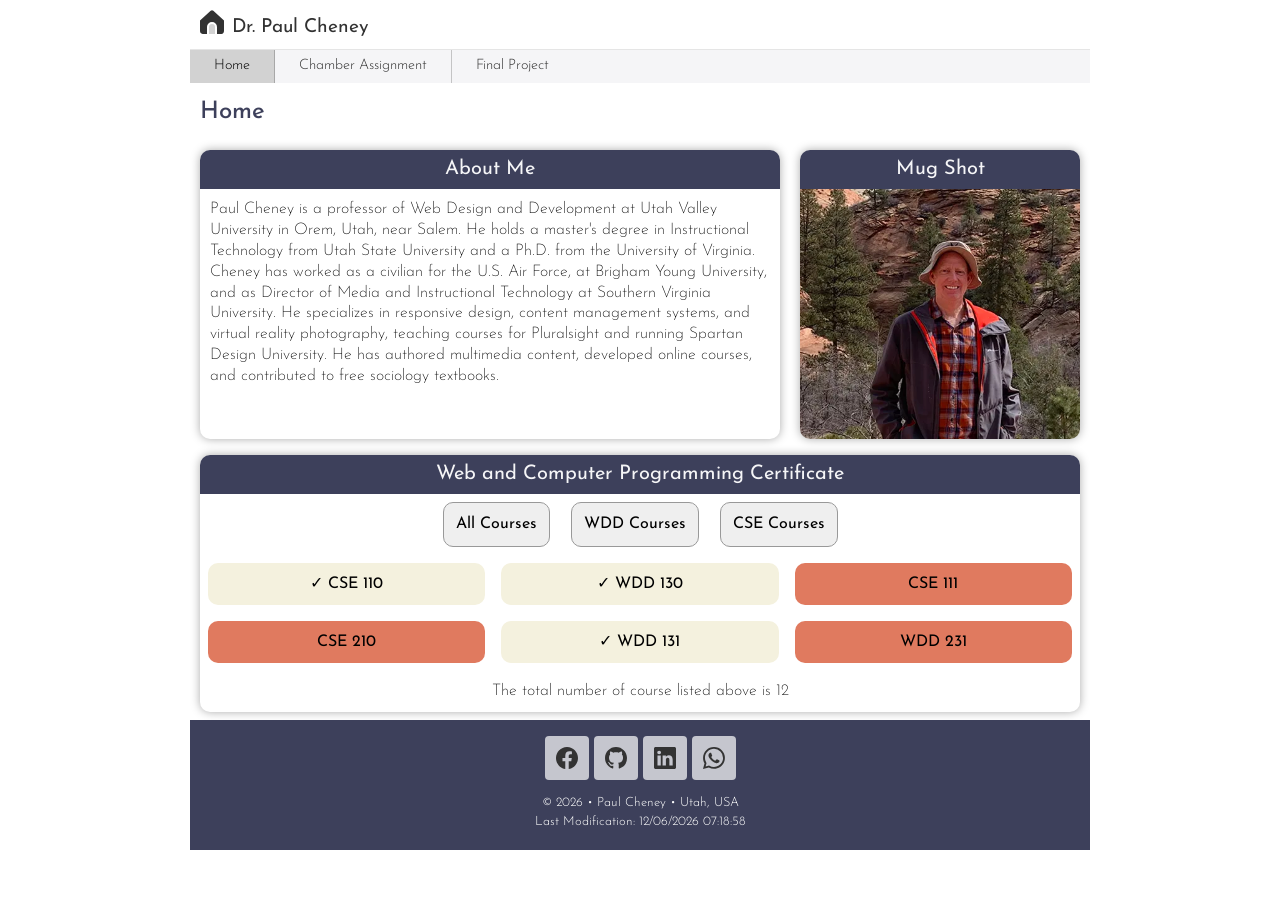
==== index.html @ 8f89b0d7 "New" ====
<!DOCTYPE html>
<html lang="en">
<head>
    <meta charset="UTF-8">
    <meta name="viewport" content="width=device-width, initial-scale=1.0">
    <title>WDD 231 for Paul Cheney</title>
    <meta name="description" content="WDD231 home page">
    <meta name="author" content="Paul Cheney">

    <link rel="icon" type="image/png" sizes="16x16" href="favicon.png">

    <link href="styles/normalize.css" rel="stylesheet">
    <link href="styles/base.css" rel="stylesheet">
    <link href="styles/larger.css" rel="stylesheet">

    <link rel="preconnect" href="https://fonts.googleapis.com">
<link rel="preconnect" href="https://fonts.gstatic.com" crossorigin>
<link href="https://fonts.googleapis.com/css2?family=Josefin+Sans:wght@100..700&display=swap" rel="stylesheet">

    <script src="scripts/getdates.js" defer></script>
    <script src="scripts/getcourses.js" defer></script>
    <script src="scripts/navigation.js" defer></script>
    <script src="scripts/modal.js" defer></script>


    <meta property="og:title" content="WDD 231 GitHub Portal Page">
    <meta property="og:type" content="website">
    <meta property="og:url" content="https://paulcheney.github.io/wdd231">
    <meta property="og:image" content="https://media.rainpos.com/01443201203160858101360.jpg">


</head>
<body>
    <header>
        <img src="images/logo.svg" alt="Logo" width="1" height="1" loading="lazy">
        <span>Dr. Paul Cheney</span>
        <button id="hamburger" class="hamburger" aria-label="navigation links"></button>
    </header>
    <nav id="navbar">
        <ul>
            <li class="active"><a href="index.html">Home</a></li>
            <li><a href="chamber">Chamber Assignment</a></li>
            <li><a href="final/index.html">Final Project</a></li>
        </ul>
    </nav>
    
    <main>
        <h1>Home</h1>
        <div class="sbs">
        <section class="card">
            <h2>About Me</h2>
            <p>Paul Cheney is a professor of Web Design and Development at Utah Valley University in Orem, Utah, near Salem. He holds a master's degree in Instructional Technology from Utah State University and a Ph.D. from the University of Virginia. Cheney has worked as a civilian for the U.S. Air Force, at Brigham Young University, and as Director of Media and Instructional Technology at Southern Virginia University. He specializes in responsive design, content management systems, and virtual reality photography, teaching courses for Pluralsight and running Spartan Design University. He has authored multimedia content, developed online courses, and contributed to free sociology textbooks.</p>
        </section>
        <section class="card">
            <h2>Mug Shot</h2>
            <img src="images/paul.webp" width="250" height="250" alt="Bro Cheney" loading="lazy">
        </figure>
        </section>
    </div>
        <section class="card courses">
            <h2>Web and Computer Programming Certificate</h2>
            <div>
                <button id="all">All Courses</button>
                <button id="wdd">WDD Courses</button>
                <button id="cse">CSE Courses</button>
            </div>
            
        <section id="crsList" class="crsList"></section>
        <p id="totalCredits"></p>
    </section>
    <dialog id="course-details"></dialog>
    </main>
    <footer>
        <section class="social">
            <a href="#" target="_blank"><img src="images/icon-facebook.svg" alt="Facebook"></a>
            <a href="#" target="_blank"><img src="images/icon-github.svg" alt="GitHub"></a>
            <a href="#" target="_blank"><img src="images/icon-linkedin.svg" alt="Limnked In"></a>
            <a href="#" target="_blank"><img src="images/icon-whatsapp.svg" alt="Whatsw App"></a>
        </section>
        <p>&copy; <span id="currentyear"></span> • Paul Cheney • Utah, USA</p>
        <p id="lastModified"></p>
    </footer>
    
    
</body>
</html>
---- styles/base.css ----
/* -------------- COLOR SCHEME ---------------
terra cotta #E07A5F
deep slate blue #3D405B, 
Light Grey #f5f5f7 
Medium Grey #d2d2d2
Dark Grey #323232  */


* {
    font-family: "Josefin Sans", sans-serif;
    box-sizing: border-box;
}



/************************** HEADER **************************/
header {
    padding: 10px 0 10px 10px;
    display: grid;
    grid-template-columns: 24px auto 44px;
    column-gap: 8px;
    align-items: end;
    border-bottom: 1px solid  rgba(0,0,0,0.1);
}

header img {
    display: block;
    width: 100%;
    height: auto;
    padding-bottom: 5px;
}

header span {
    font-size: 1.2rem;
    color: #323232;
}








/************************** NAVIGATION **************************/
nav {
    background-color: #f5f5f7;
    display: none;
}

nav ul {
    margin: 0;
    padding: 0;
    list-style: none;
}

nav a {
    display: block;
    font-size: .9rem;
    font-weight: 300;
    color: #323232;
    text-decoration: none;
    padding: .8rem;
    border-bottom: 1px solid rgba(0, 0, 0, 0.2);
}

nav a:hover {
    color: #E07A5F;
}

nav li.active a {
    background-color: #d2d2d2;
    color: #000;
}

nav.show {
    display: block;
}

/************************** HAMBURGER NAVIGATION **************************/
.hamburger {
    background: none;
    border: none;
    color: #323232;
    cursor: pointer;
    font-family: Verdana;
    font-size: 2rem;
}

.hamburger::before {
    content: "\2630";
}

.hamburger.show::before {
    content: "\00D7";
}






/************************** MAIN LAYOUT **************************/
h1 {
    font-size: 1.5rem;
    color: #3D405B;
    font-weight: 500;
    margin-left: 10px;
}


/************************** CARD LAYOUT **************************/
.card {
    border: #eee;
    border-radius: 10px;
    box-shadow: 0 0 10px #aaa;
    margin: .5rem 10px;
    overflow: hidden;
}
.card h2 {
    background-color: #3D405B;
    color: #f5f5f7;
    font-weight: 400;
    font-size: 1.25rem;
    margin: 0;
    padding: .5rem .2rem;
    text-align: center;
}
.card p {
    font-weight: 200;
    margin: 10px;
    line-height: 130%;
}

.card img {
    display: block;
    width: 100%;
    object-fit: cover;
}



.courses div {
    text-align: center;
}

.courses button {
    padding: .75rem;
    margin: .5rem;
    border: 1px solid #999;
    border-radius: 10px;
    cursor: pointer;
    animation: color_change 2s infinite alternate;
}

@keyframes color_change {
    0% {
        background-color: #F4F1DE;
    }

    100% {
        background-color: #E07A5F;
    }
}

.crsList {
    display: grid;
    grid-template-columns: 1fr;
}

.crsList div {
    padding: .75rem;
    margin: .5rem;
    border-radius: 10px;
    cursor: pointer;
}




/************************** DISPLAY COURSES **************************/
/*https://www.toptal.com/designers/htmlarrows/symbols/check-mark */
.needed {
    background-color: #E07A5F;
}

.complete {
    background-color: #F4F1DE;
}

.complete::before {
    content: "\2713  "
}

.courses p {
    text-align: center;
}




/************************** MODAL DIALOG STYLING **************************/
dialog {
    color: #323232;
    border: 1px solid rgba(0, 0, 0, 0.1);
    border-radius: .25rem;
    padding: 1rem;
    background-color: #fff;
    width: 90%;
    max-width: 600px;
}
dialog h2 {color: #3D405B;}
dialog h3 {color: #E07A5F;}
dialog p {font-weight: 300;}

::backdrop {
    background-color: rgba(0, 0, 0, 0.5);
}

dialog button {
    position: absolute;
    top: 23px;
    right: 23px;
    width: 36px;
    height: 36px;
    border: 1px solid rgba(0, 0, 0, 0.1);
}





/************************** SOCIAL MEDIA **************************/
.social {
    display: flex;
    justify-content: center;
    column-gap: 5px;
    margin-bottom: 1rem;
}
.social a {
    width: 44px;
    height: 44px;
    display: flex;
    justify-content: center;
    align-items: center;
    border-radius: 4px;
    background-color: rgba(255,255,255,0.7);
}
.social img {
    width:22px;
    height:22px;
}
.social a:hover {
    background-color: rgba(255,255,255,0.9);
}


/************************** FOOTER **************************/
footer {
    background-color: #3D405B;
    color: #fff;
    text-align: center;
    padding: 1rem 0;
}

footer p {
    margin: .25rem;
    font-size: .8rem;
    font-weight: 300;
}
---- styles/larger.css ----
@media only screen and (min-width: 38rem) {
    header,
    main,
    nav,
    footer {
        max-width: 900px;
        margin: 0 auto;
    }

    header {
        grid-template-columns: 24px auto;
    }
    #hamburger {
        display: none;
    }

    nav {display: block;}
    nav ul {display: flex; }


    nav a {
        border: none;
        padding: .5rem 1.5rem;
        border-right: 1px solid rgba(0, 0, 0, 0.2);
    }

    nav li:last-child a {border: none;}

    .sbs {
        display: grid;
        grid-template-columns: 2fr 1fr;
    }

    .crsList {
        grid-template-columns: 1fr 1fr 1fr;
    }

}

/* end media query */
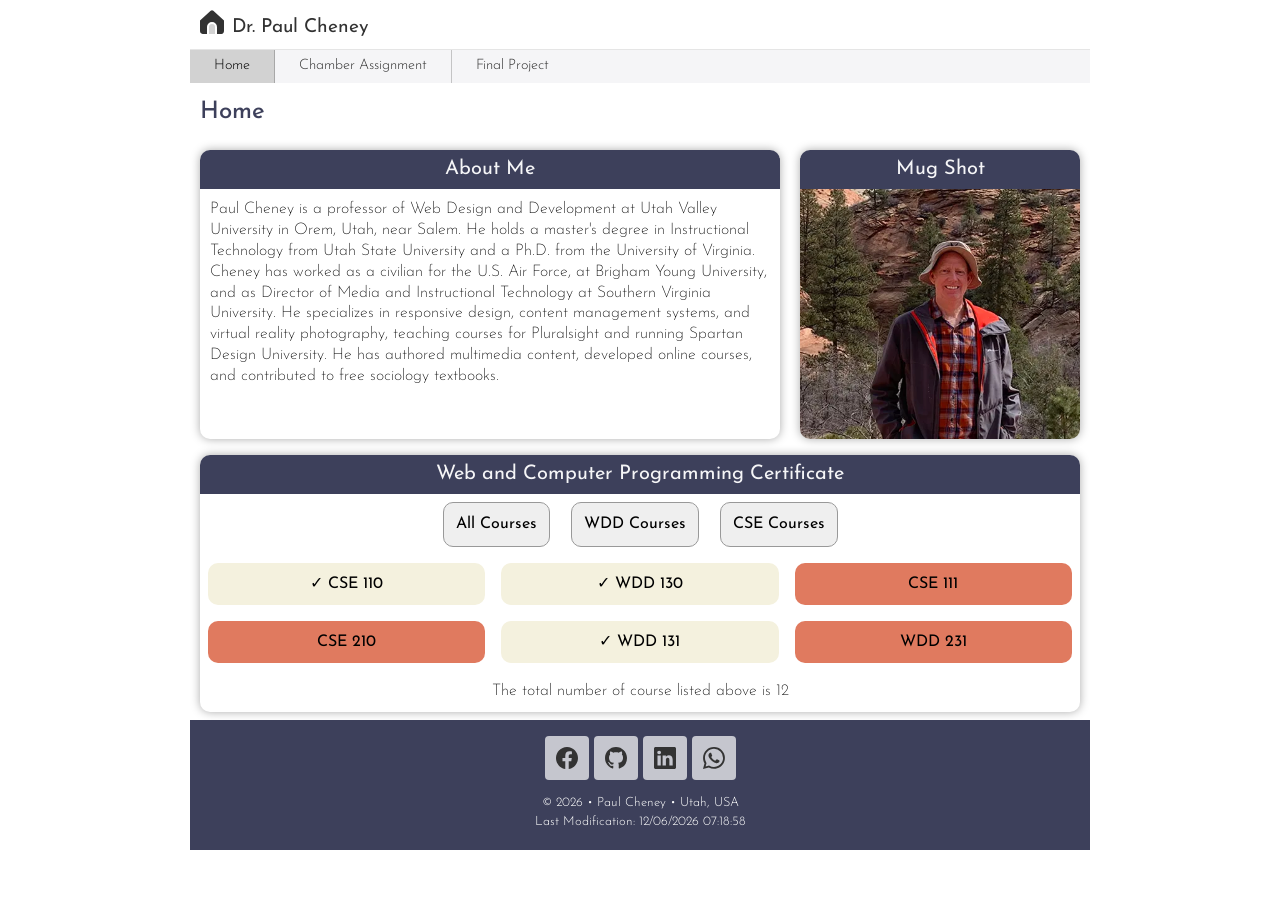
==== commit 4098b83a: "sfdg" ====
--- a/index.html
+++ b/index.html
@@ -26,7 +26,7 @@
     <meta property="og:title" content="WDD 231 GitHub Portal Page">
     <meta property="og:type" content="website">
     <meta property="og:url" content="https://paulcheney.github.io/wdd231">
-    <meta property="og:image" content="https://media.rainpos.com/01443201203160858101360.jpg">
+    <meta property="og:image" content="https://paulcheney.github.io/wdd231/images/paul.webp">
 
 
 </head>
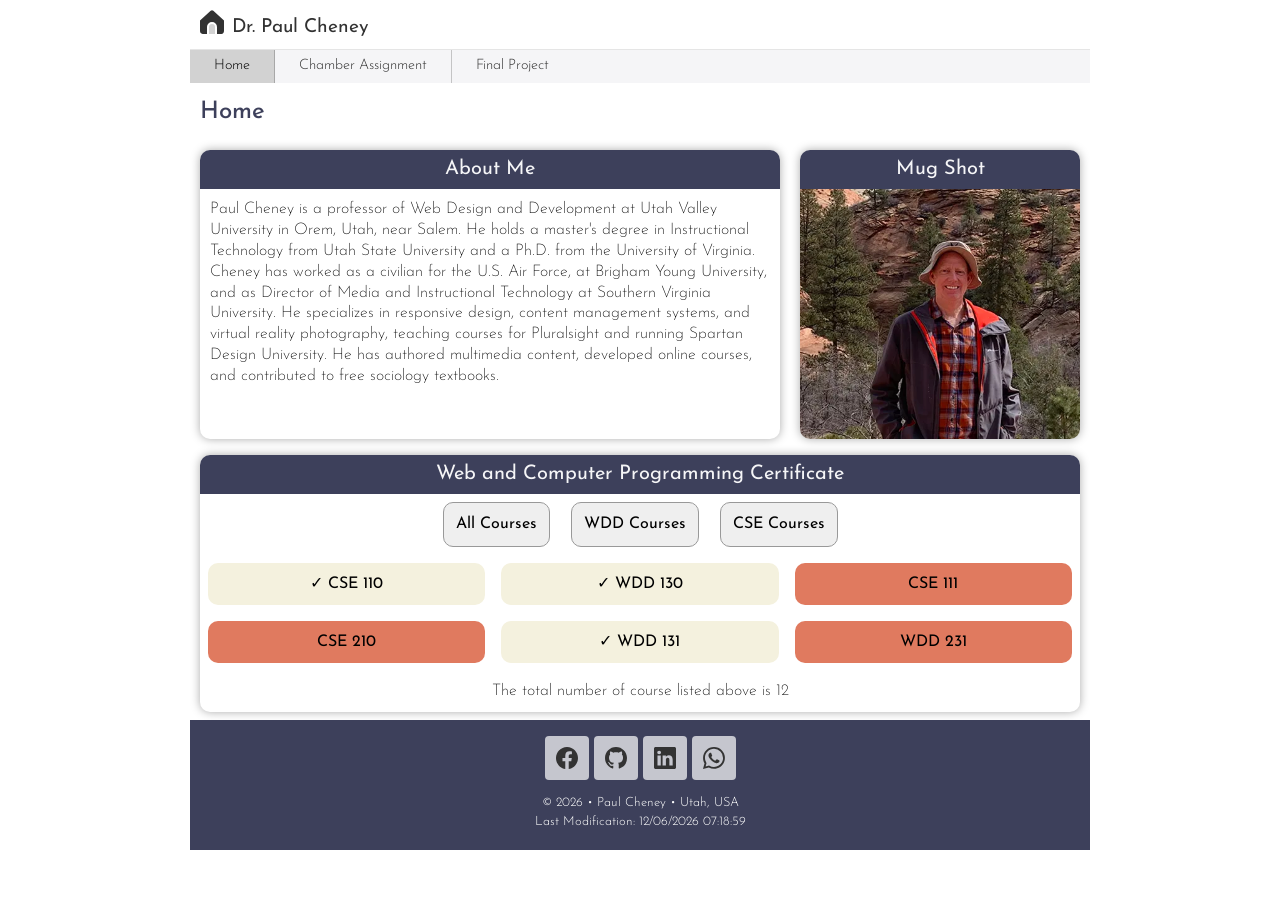
==== commit 301fed9e: "upload" ====
--- a/index.html
+++ b/index.html
@@ -22,11 +22,6 @@
     <script src="scripts/navigation.js" defer></script>
     <script src="scripts/modal.js" defer></script>
 
-
-    <meta property="og:title" content="WDD 231 GitHub Portal Page">
-    <meta property="og:type" content="website">
-    <meta property="og:url" content="https://paulcheney.github.io/wdd231">
-    <meta property="og:image" content="https://paulcheney.github.io/wdd231/images/paul.webp">
 
 
 </head>
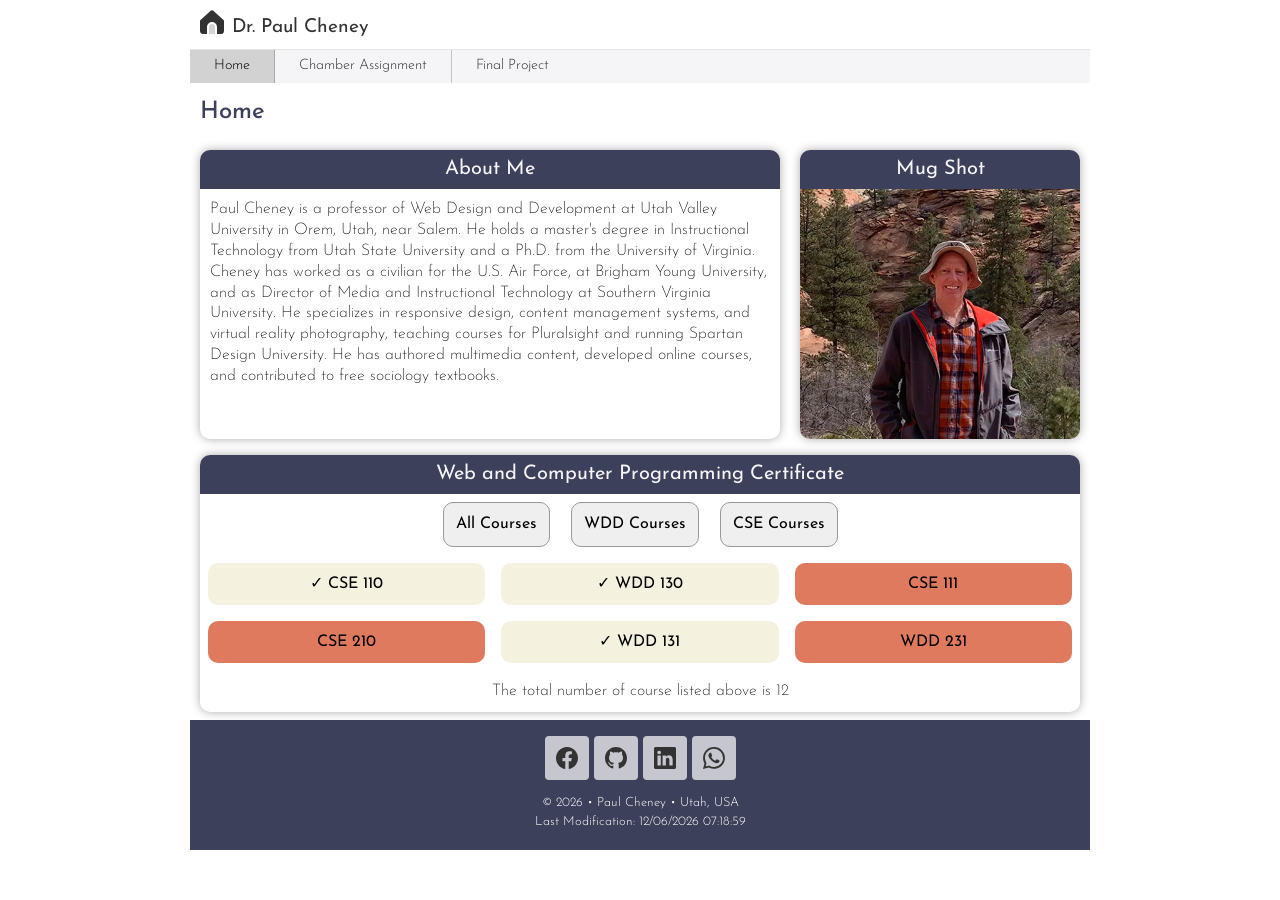
==== commit cfc575c5: "update" ====
--- a/index.html
+++ b/index.html
@@ -4,19 +4,21 @@
     <meta charset="UTF-8">
     <meta name="viewport" content="width=device-width, initial-scale=1.0">
     <title>WDD 231 for Paul Cheney</title>
-    <meta name="description" content="WDD231 home page">
+    <meta name="description" content="This site contains my sample assignments written by Paul Cheney for WDD231 at BYUI Pathways">
     <meta name="author" content="Paul Cheney">
-
     <link rel="icon" type="image/png" sizes="16x16" href="favicon.png">
 
+    <!-- Style Links -->
     <link href="styles/normalize.css" rel="stylesheet">
     <link href="styles/base.css" rel="stylesheet">
     <link href="styles/larger.css" rel="stylesheet">
 
+    <!-- Google Font Links -->
     <link rel="preconnect" href="https://fonts.googleapis.com">
-<link rel="preconnect" href="https://fonts.gstatic.com" crossorigin>
-<link href="https://fonts.googleapis.com/css2?family=Josefin+Sans:wght@100..700&display=swap" rel="stylesheet">
+    <link rel="preconnect" href="https://fonts.gstatic.com" crossorigin>
+    <link href="https://fonts.googleapis.com/css2?family=Josefin+Sans:wght@100..700&display=swap" rel="stylesheet">
 
+    <!-- Script Links -->
     <script src="scripts/getdates.js" defer></script>
     <script src="scripts/getcourses.js" defer></script>
     <script src="scripts/navigation.js" defer></script>
@@ -27,7 +29,7 @@
 </head>
 <body>
     <header>
-        <img src="images/logo.svg" alt="Logo" width="1" height="1" loading="lazy">
+        <img src="images/logo.svg" alt="Paul Cheney Site Logo" width="1" height="1" loading="lazy">
         <span>Dr. Paul Cheney</span>
         <button id="hamburger" class="hamburger" aria-label="navigation links"></button>
     </header>
@@ -49,7 +51,6 @@
         <section class="card">
             <h2>Mug Shot</h2>
             <img src="images/paul.webp" width="250" height="250" alt="Bro Cheney" loading="lazy">
-        </figure>
         </section>
     </div>
         <section class="card courses">
@@ -60,18 +61,18 @@
                 <button id="cse">CSE Courses</button>
             </div>
             
-        <section id="crsList" class="crsList"></section>
+        <div id="crsList" class="crsList"></div>
         <p id="totalCredits"></p>
     </section>
     <dialog id="course-details"></dialog>
     </main>
     <footer>
-        <section class="social">
-            <a href="#" target="_blank"><img src="images/icon-facebook.svg" alt="Facebook"></a>
-            <a href="#" target="_blank"><img src="images/icon-github.svg" alt="GitHub"></a>
-            <a href="#" target="_blank"><img src="images/icon-linkedin.svg" alt="Limnked In"></a>
-            <a href="#" target="_blank"><img src="images/icon-whatsapp.svg" alt="Whatsw App"></a>
-        </section>
+        <div class="social">
+            <a href="#" target="_blank"><img src="images/icon-facebook.svg" alt="Facebook Icon"></a>
+            <a href="#" target="_blank"><img src="images/icon-github.svg" alt="GitHub Icon"></a>
+            <a href="#" target="_blank"><img src="images/icon-linkedin.svg" alt="Linked In Icon"></a>
+            <a href="#" target="_blank"><img src="images/icon-whatsapp.svg" alt="Whats App Icon"></a>
+        </div>
         <p>&copy; <span id="currentyear"></span> • Paul Cheney • Utah, USA</p>
         <p id="lastModified"></p>
     </footer>
